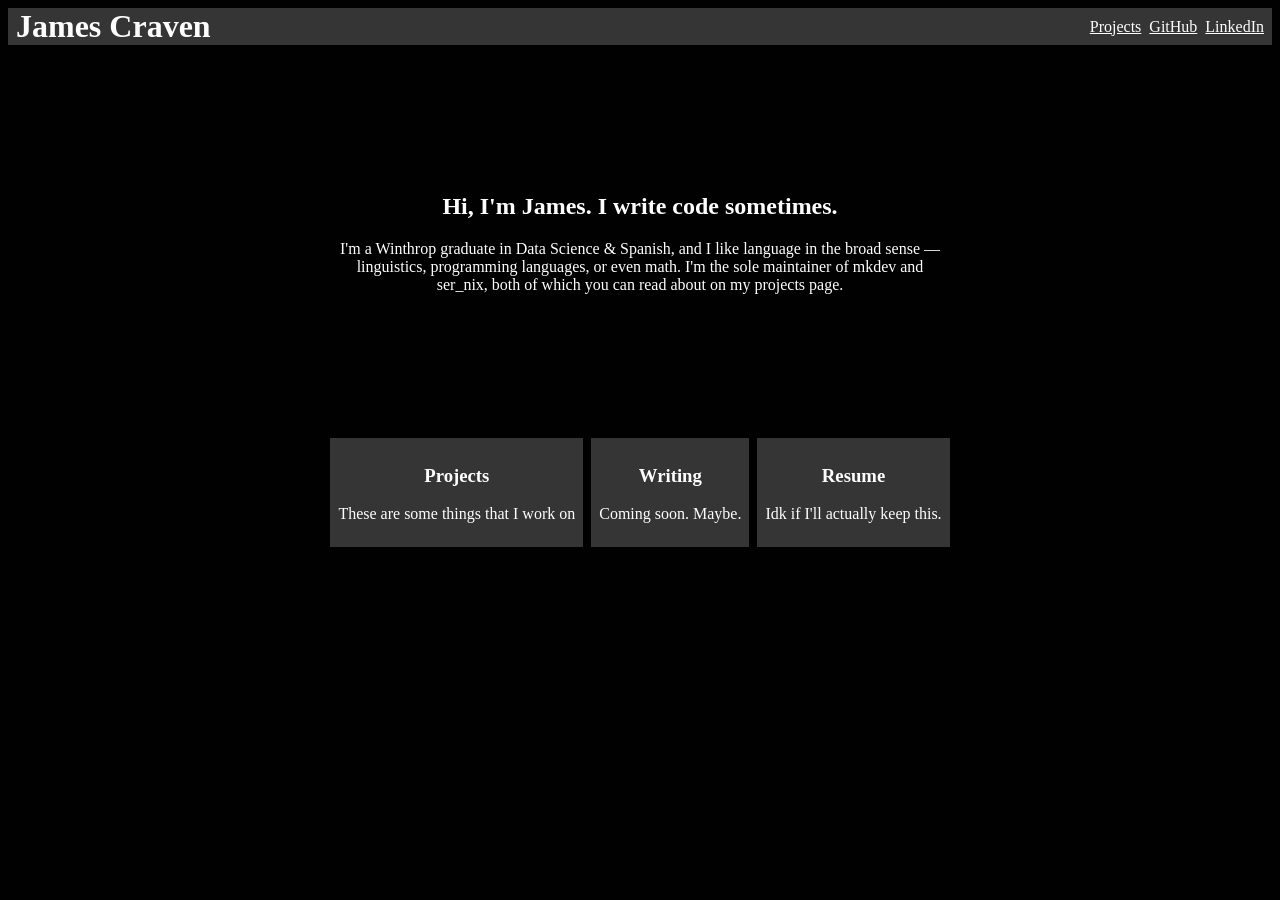
==== index.html @ e43a0060 "skeleton of homepage" ====
<!DOCTYPE html>
<html>
<head>
    <title> Home | James Craven </title>
    <meta charset="UTF-8">
    <meta name="author" content="James C. Craven">
    <link rel="stylesheet" href="style.css">
</head>
<body>
    <header class="sticky flex">
    <h1> James Craven </h1>
    <nav class="cluster">
        <a href=""> Projects </a>
        <a href="https://github.com/4jamesccraven"> GitHub </a>
        <a href="https://www.linkedin.com/in/james-craven-7968a8324/"> LinkedIn </a>
    </nav>
    </header>
    <main>
        <div class="wrapper">
            <section class="hero">
                <h2> Hi, I'm James. I write code sometimes. </h2>
                <p>
                    I'm a Winthrop graduate in Data Science &amp; Spanish, and I like
                    language in the broad sense &mdash; linguistics, programming languages,
                    or even math. I'm the sole maintainer of mkdev and ser_nix, both of which
                    you can read about on my projects page.
                </p>
            </section>
            <section>
                <div class="cluster">
                    <div class="card">
                        <h3> Projects </h3>
                        <p> These are some things that I work on </p>
                    </div>
                    <div class="card">
                        <h3> Writing </h3>
                        <p> Coming soon. Maybe. </p>
                    </div>
                    <div class="card">
                        <h3> Resume </h3>
                        <p> Idk if I'll actually keep this.</p>
                    </div>
                </div>
            </section>
        </div>
    </main>
</body>
</html>
---- style.css ----
:root {
    --space-1: 0.25rem;
    --space-2: 0.5rem;
    --space-3: 1rem;
    --space-4: 2rem;

    --colour-text: #fefefe;
    --colour-bg: #010101;
    --colour-surface: #353535;
    --colour-accent: #b501ff;
}

* {
    color: var(--colour-text);
    background-color: var(--colour-bg);
}

h1 {
    margin-top: 0;
    margin-bottom: 0;
}

header {
    justify-content: space-between;
    background-color: var(--colour-surface);
    padding-left: var(--space-2);
    padding-right: var(--space-2);
}

header * {
    background-color: var(--colour-surface);
}

.sticky {
    position: sticky;
    top: 0;
}

.flex {
    display: flex;
    align-items: center;
}

/* wrapper for the content in main */
.wrapper {
    margin-left: auto;
    margin-right: auto;
    padding-left: var(--space-3);
    padding-right: var(--space-3);
}

.wrapper * {
    background-color: inherit;
}

/* the blurb at the top of the main page */
.hero {
    text-align: center;
    padding-block: calc(var(--space-4) * 4)
}

.hero p {
    max-width: 600px;
    margin-left: auto;
    margin-right: auto;
}

/* a cluster of things in a row */
.cluster {
    display: flex;
    flex-wrap: wrap;
    justify-content: center;
    gap: var(--space-2);
}

.card {
    text-align: center;
    padding: var(--space-2);
    background-color: var(--colour-surface);
}
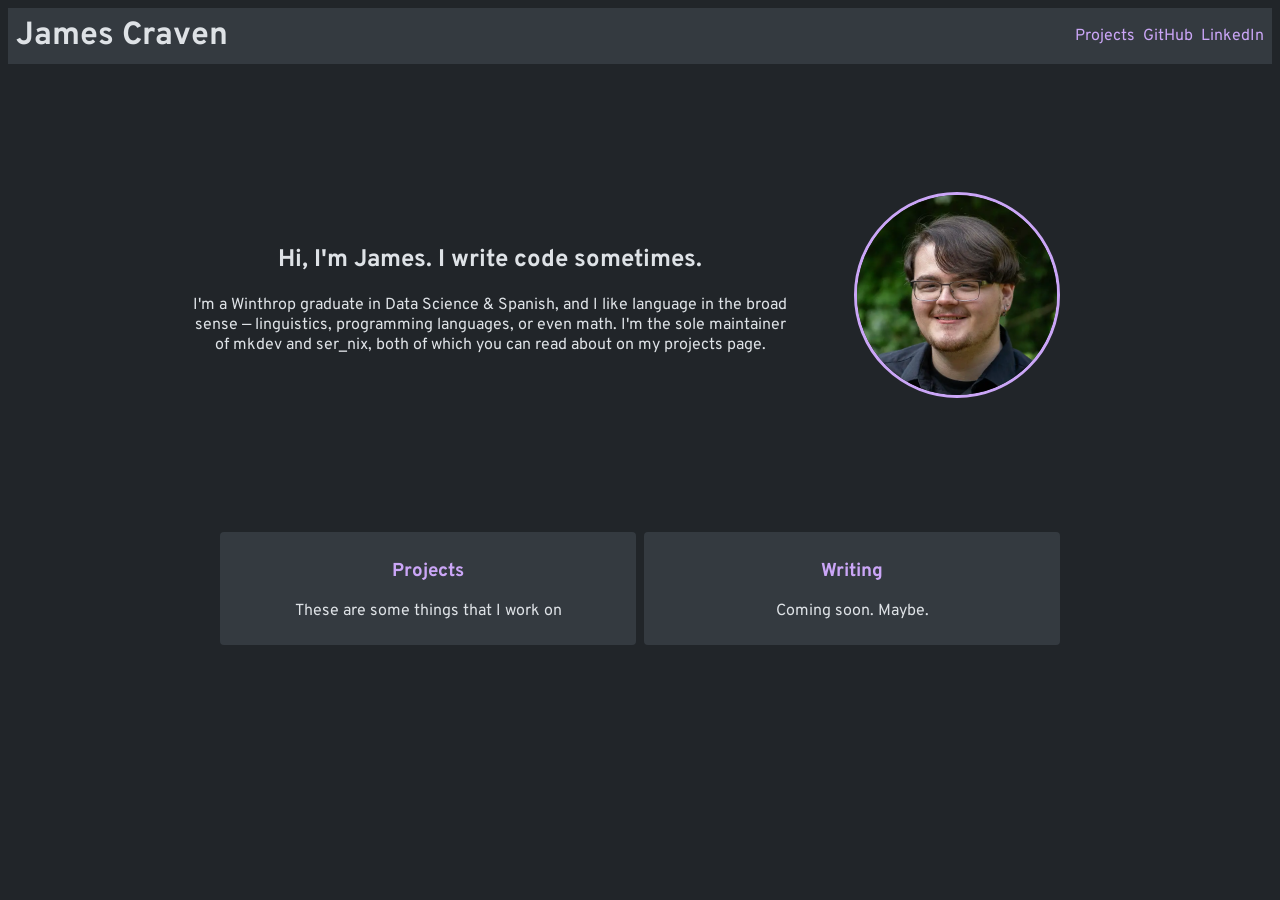
==== commit 1026a697: "improve styling, add headshot" ====
--- a/index.html
+++ b/index.html
@@ -10,7 +10,7 @@
     <header class="sticky flex">
     <h1> James Craven </h1>
     <nav class="cluster">
-        <a href=""> Projects </a>
+        <a href="projects"> Projects </a>
         <a href="https://github.com/4jamesccraven"> GitHub </a>
         <a href="https://www.linkedin.com/in/james-craven-7968a8324/"> LinkedIn </a>
     </nav>
@@ -18,27 +18,31 @@
     <main>
         <div class="wrapper">
             <section class="hero">
-                <h2> Hi, I'm James. I write code sometimes. </h2>
-                <p>
+                <div class="hero-text">
+                    <h2> Hi, I'm James. I write code sometimes. </h2>
+                    <p>
                     I'm a Winthrop graduate in Data Science &amp; Spanish, and I like
                     language in the broad sense &mdash; linguistics, programming languages,
-                    or even math. I'm the sole maintainer of mkdev and ser_nix, both of which
-                    you can read about on my projects page.
-                </p>
+                    or even math. I'm the sole maintainer of <code>mkdev</code> and
+                    <code>ser_nix</code>, both of which you can read about on my projects
+                    page.
+                    </p>
+                </div>
+                <div class="hero-img">
+                    <img src="assets/headshot.webp"></img>
+                </div>
             </section>
             <section>
                 <div class="cluster">
-                    <div class="card">
-                        <h3> Projects </h3>
-                        <p> These are some things that I work on </p>
-                    </div>
+                    <a href="projects">
+                        <div class="card">
+                            <h3> Projects </h3>
+                            <p> These are some things that I work on </p>
+                        </div>
+                    </a>
                     <div class="card">
                         <h3> Writing </h3>
                         <p> Coming soon. Maybe. </p>
-                    </div>
-                    <div class="card">
-                        <h3> Resume </h3>
-                        <p> Idk if I'll actually keep this.</p>
                     </div>
                 </div>
             </section>
--- a/style.css
+++ b/style.css
@@ -1,30 +1,41 @@
+/* Same as https://nixos.org */
+@import url('https://fonts.googleapis.com/css2?family=Overpass:ital,wght@0,100..900;1,100..900&display=swap');
+
 :root {
     --space-1: 0.25rem;
     --space-2: 0.5rem;
     --space-3: 1rem;
     --space-4: 2rem;
 
-    --colour-text: #fefefe;
-    --colour-bg: #010101;
-    --colour-surface: #353535;
-    --colour-accent: #b501ff;
+    --colour-text: #dee2e6;
+    --colour-bg: #212529;
+    --colour-surface: #343a40;
+    --colour-accent: #cba6f7;
 }
 
 * {
     color: var(--colour-text);
     background-color: var(--colour-bg);
+    font-family: "Overpass", "Segoe UI", "Helvetica Neue", Helvetica, Arial, sans-serif;
 }
 
-h1 {
-    margin-top: 0;
-    margin-bottom: 0;
+a {
+    text-decoration: none;
 }
 
 header {
     justify-content: space-between;
     background-color: var(--colour-surface);
-    padding-left: var(--space-2);
-    padding-right: var(--space-2);
+    padding: var(--space-2);
+}
+
+header h1 {
+    margin-top: 0;
+    margin-bottom: 0;
+}
+
+header a {
+    color: var(--colour-accent);
 }
 
 header * {
@@ -43,6 +54,7 @@
 
 /* wrapper for the content in main */
 .wrapper {
+    max-width: 1200px;
     margin-left: auto;
     margin-right: auto;
     padding-left: var(--space-3);
@@ -55,14 +67,29 @@
 
 /* the blurb at the top of the main page */
 .hero {
-    text-align: center;
-    padding-block: calc(var(--space-4) * 4)
+    display: flex;
+    flex-wrap: wrap;
+    align-items: center;
+    gap: calc(var(--space-4) * 2);
+    padding-block: calc(var(--space-4) * 4);
+
+    max-width: 900px;
+    margin-left: auto;
+    margin-right: auto;
 }
 
-.hero p {
+.hero-text {
+    text-align: center;
     max-width: 600px;
-    margin-left: auto;
-    margin-right: auto;
+}
+
+.hero-img img {
+    max-width: 200px;
+    width: 100%;
+    border-radius: 150px;
+    border-style: solid;
+    border-color: var(--colour-accent);
+    border-width: 3px;
 }
 
 /* a cluster of things in a row */
@@ -74,7 +101,15 @@
 }
 
 .card {
+    max-width: 400px;
+    min-width: 400px;
+    padding: var(--space-2);
+    border-radius: var(--space-1);
+
     text-align: center;
-    padding: var(--space-2);
     background-color: var(--colour-surface);
 }
+
+.card h3 {
+    color: var(--colour-accent);
+}
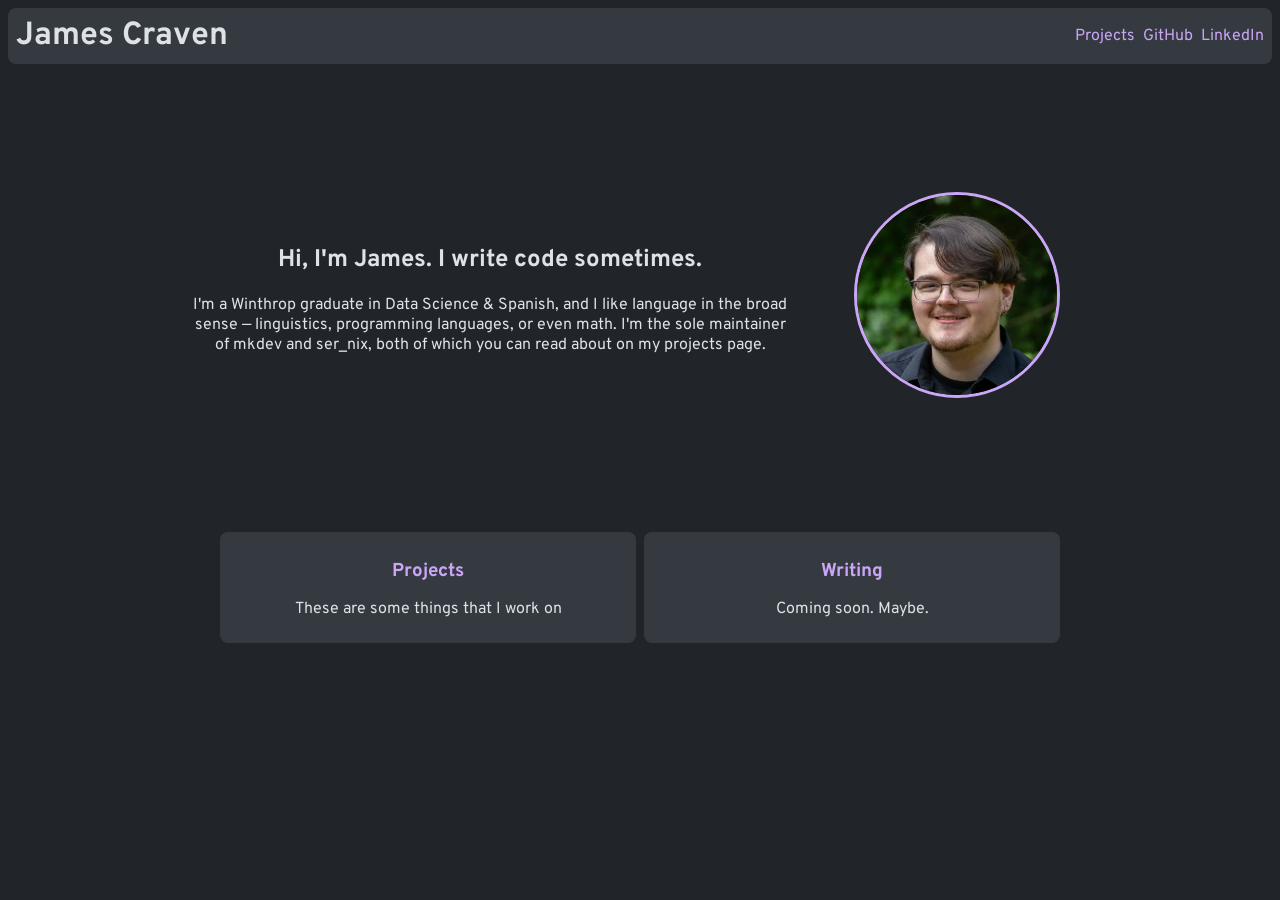
==== commit ce77afd2: "dynamically load header from file" ====
--- a/index.html
+++ b/index.html
@@ -5,16 +5,10 @@
     <meta charset="UTF-8">
     <meta name="author" content="James C. Craven">
     <link rel="stylesheet" href="style.css">
+    <script src="/script.js"></script>
 </head>
-<body>
-    <header class="sticky flex">
-    <h1> James Craven </h1>
-    <nav class="cluster">
-        <a href="projects"> Projects </a>
-        <a href="https://github.com/4jamesccraven"> GitHub </a>
-        <a href="https://www.linkedin.com/in/james-craven-7968a8324/"> LinkedIn </a>
-    </nav>
-    </header>
+<body class="preload">
+    <div id="site-header"></div>
     <main>
         <div class="wrapper">
             <section class="hero">
--- a/style.css
+++ b/style.css
@@ -23,10 +23,26 @@
     text-decoration: none;
 }
 
+/* Navigation Bar */
 header {
     justify-content: space-between;
     background-color: var(--colour-surface);
     padding: var(--space-2);
+    border-radius: var(--space-2)
+}
+
+header * {
+    background-color: var(--colour-surface);
+}
+
+/* Links accented by default... */
+header a {
+    color: var(--colour-accent);
+}
+
+/* ... unless they're for the current page */
+.current {
+    color: var(--colour-text);
 }
 
 header h1 {
@@ -34,12 +50,9 @@
     margin-bottom: 0;
 }
 
-header a {
-    color: var(--colour-accent);
-}
-
-header * {
-    background-color: var(--colour-surface);
+/* Applied to <body> while dynamic content is loaded */
+.preload {
+    visibility: hidden;
 }
 
 .sticky {
@@ -100,16 +113,41 @@
     gap: var(--space-2);
 }
 
+.stack {
+    display: flex;
+    flex-direction: column;
+    flex-wrap: wrap;
+    justify-content: center;
+    align-items: center;
+    gap: var(--space-2);
+}
+
+.stack > .card {
+    max-width: 600px;
+    min-width: 600px;
+}
+
+/* box/card thing */
 .card {
     max-width: 400px;
     min-width: 400px;
     padding: var(--space-2);
-    border-radius: var(--space-1);
+    border-radius: var(--space-2);
 
     text-align: center;
     background-color: var(--colour-surface);
 }
 
+.card * {
+    background-color: inherit;
+}
+
 .card h3 {
     color: var(--colour-accent);
+    margin-bottom: 0;
 }
+
+.card a {
+    color: var(--colour-accent);
+    font-size: 0.85em;
+}
